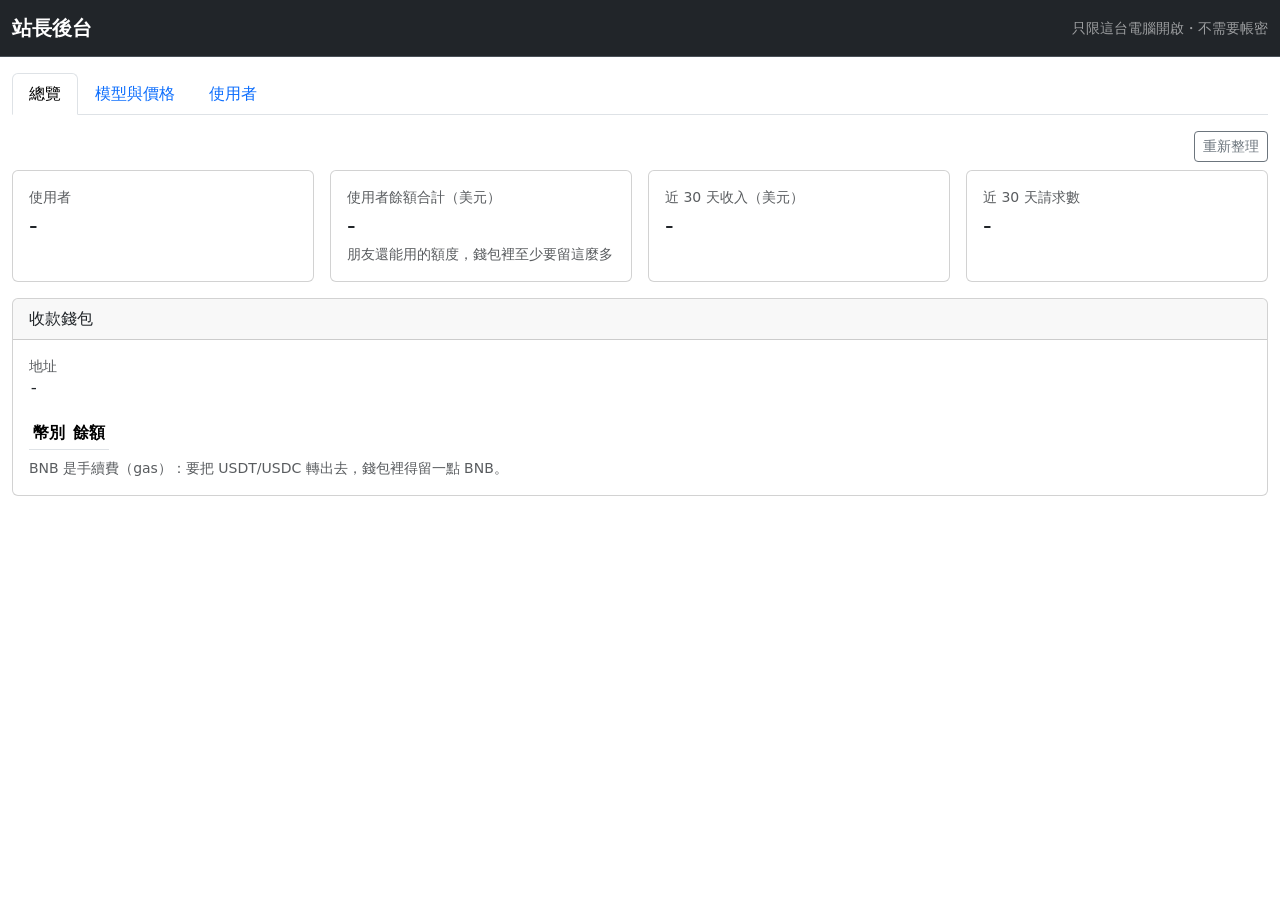
==== app/admin_static/admin.html @ ac7b5f96 "新增多種 API、站長後台、網頁介面與 HTTPS 部署，並強化計費防護 - 新增 /v1/responses、/v1/messages（Anthropic 格式）、embeddings、產生圖片、文" ====
<!doctype html>
<html lang="zh-Hant">
<head>
  <meta charset="utf-8">
  <meta name="viewport" content="width=device-width, initial-scale=1">
  <title>站長後台 — AI 模型轉發站</title>
  <link rel="stylesheet" href="https://cdn.jsdelivr.net/npm/bootstrap@5.3.3/dist/css/bootstrap.min.css"
        integrity="sha384-QWTKZyjpPEjISv5WaRU9OFeRpok6YctnYmDr5pNlyT2bRjXh0JMhjY6hW+ALEwIH" crossorigin="anonymous">
</head>
<body>

<nav class="navbar bg-dark border-bottom" data-bs-theme="dark">
  <div class="container-fluid">
    <span class="navbar-brand fw-semibold">站長後台</span>
    <span class="navbar-text small">只限這台電腦開啟・不需要帳密</span>
  </div>
</nav>

<main class="container-fluid py-3">
  <div id="alerts"></div>

  <ul class="nav nav-tabs mb-3" role="tablist">
    <li class="nav-item"><button class="nav-link active" data-bs-toggle="tab" data-bs-target="#tab-overview"
                                 type="button" role="tab">總覽</button></li>
    <li class="nav-item"><button class="nav-link" data-bs-toggle="tab" data-bs-target="#tab-models"
                                 type="button" role="tab">模型與價格</button></li>
    <li class="nav-item"><button class="nav-link" data-bs-toggle="tab" data-bs-target="#tab-users"
                                 type="button" role="tab">使用者</button></li>
  </ul>

  <div class="tab-content">
    <!-- ============================================================ 總覽 -->
    <section class="tab-pane fade show active" id="tab-overview" role="tabpanel">
      <div class="d-flex justify-content-end mb-2">
        <button class="btn btn-sm btn-outline-secondary" id="overview-refresh" type="button">重新整理</button>
      </div>
      <div class="row g-3 mb-3">
        <div class="col-6 col-lg-3"><div class="card h-100"><div class="card-body">
          <div class="small text-body-secondary">使用者</div><div class="fs-4" id="stat-users">-</div>
        </div></div></div>
        <div class="col-6 col-lg-3"><div class="card h-100"><div class="card-body">
          <div class="small text-body-secondary">使用者餘額合計（美元）</div><div class="fs-4" id="stat-owed">-</div>
          <div class="small text-body-secondary">朋友還能用的額度，錢包裡至少要留這麼多</div>
        </div></div></div>
        <div class="col-6 col-lg-3"><div class="card h-100"><div class="card-body">
          <div class="small text-body-secondary">近 30 天收入（美元）</div><div class="fs-4" id="stat-revenue">-</div>
        </div></div></div>
        <div class="col-6 col-lg-3"><div class="card h-100"><div class="card-body">
          <div class="small text-body-secondary">近 30 天請求數</div><div class="fs-4" id="stat-requests">-</div>
        </div></div></div>
      </div>
      <div class="card">
        <div class="card-header">收款錢包 <span class="badge text-bg-secondary" id="wallet-chain"></span></div>
        <div class="card-body">
          <div class="small text-body-secondary">地址</div>
          <div class="font-monospace text-break mb-3" id="wallet-address">-</div>
          <div id="wallet-error" class="alert alert-warning d-none"></div>
          <table class="table table-sm w-auto mb-0">
            <thead><tr><th>幣別</th><th class="text-end">餘額</th></tr></thead>
            <tbody id="wallet-list"></tbody>
          </table>
          <div class="small text-body-secondary mt-2">BNB 是手續費（gas）：要把 USDT/USDC 轉出去，錢包裡得留一點 BNB。</div>
        </div>
      </div>
    </section>

    <!-- ============================================================ 模型與價格 -->
    <section class="tab-pane fade" id="tab-models" role="tabpanel">
      <div class="d-flex flex-wrap gap-2 justify-content-between align-items-center mb-2">
        <div class="small text-body-secondary">價格單位：美元 / 100 萬 tokens（文字轉語音是 / 100 萬字元，產生圖片是 / 張）。儲存後直接寫回 config.ini（其他內容與註解不動），不用重啟。</div>
        <button class="btn btn-primary btn-sm" id="model-add" type="button">新增模型</button>
      </div>
      <div id="models-readonly" class="alert alert-warning d-none">伺服器不是從 config.ini 啟動的，只能看、不能改。</div>
      <div class="table-responsive">
        <table class="table table-sm align-middle">
          <thead>
            <tr>
              <th>開放</th><th>模型名稱</th><th>上游 / 上游模型</th>
              <th class="text-end">售價：輸入</th><th class="text-end">快取</th><th class="text-end">輸出</th>
              <th class="text-end">進價：輸入</th><th class="text-end">快取</th><th class="text-end">輸出</th>
              <th class="text-end">售價 ÷ 進價</th><th></th>
            </tr>
          </thead>
          <tbody id="model-list"></tbody>
        </table>
      </div>
    </section>

    <!-- ============================================================ 使用者 -->
    <section class="tab-pane fade" id="tab-users" role="tabpanel">
      <div class="table-responsive">
        <table class="table table-sm align-middle">
          <thead><tr><th>#</th><th>Email</th><th class="text-end">餘額（美元）</th><th>註冊時間</th><th></th></tr></thead>
          <tbody id="user-list"></tbody>
        </table>
      </div>
    </section>
  </div>
</main>

<!-- ============================================================ 模型編輯 -->
<div class="modal fade" id="model-modal" tabindex="-1" aria-hidden="true">
  <div class="modal-dialog modal-lg modal-dialog-scrollable">
    <form class="modal-content" id="model-form">
      <div class="modal-header">
        <h2 class="modal-title h5" id="model-modal-title">編輯模型</h2>
        <button type="button" class="btn-close" data-bs-dismiss="modal" aria-label="關閉"></button>
      </div>
      <div class="modal-body">
        <div class="row g-3">
          <div class="col-md-6">
            <label class="form-label" for="f-name">模型名稱（使用者在工具裡選的名稱）</label>
            <input class="form-control" id="f-name" name="name" required maxlength="100">
          </div>
          <div class="col-md-6 d-flex align-items-end">
            <div class="form-check form-switch mb-2">
              <input class="form-check-input" type="checkbox" role="switch" id="f-enabled" name="enabled">
              <label class="form-check-label" for="f-enabled">開放給使用者</label>
            </div>
          </div>
          <div class="col-md-6">
            <label class="form-label" for="f-kind">類型（決定使用者能打哪個 API、怎麼計費）</label>
            <select class="form-select" id="f-kind" name="kind">
              <option value="chat">對話</option>
              <option value="embedding">embeddings</option>
              <option value="image">產生圖片</option>
              <option value="speech">文字轉語音</option>
            </select>
          </div>
          <div class="col-md-6 d-flex align-items-end">
            <div class="form-text" id="f-kind-hint"></div>
          </div>
          <div class="col-md-6">
            <label class="form-label" for="f-upstream">上游</label>
            <div class="input-group">
              <select class="form-select" id="f-upstream" name="upstream"></select>
              <button class="btn btn-outline-secondary" type="button" id="f-fetch">載入上游模型清單</button>
            </div>
          </div>
          <div class="col-md-6">
            <label class="form-label" for="f-upstream-model">上游實際的模型名稱（留空 = 跟模型名稱一樣）</label>
            <input class="form-control" id="f-upstream-model" name="upstream_model" list="upstream-model-options" maxlength="200">
            <datalist id="upstream-model-options"></datalist>
            <div class="form-text" id="f-fetch-hint"></div>
          </div>

          <div class="col-12" data-kinds="chat embedding speech"><hr class="my-1"><h3 class="h6 mb-0">進價（上游收你的錢，只用來算利潤和倍數）</h3></div>
          <div class="col-4" data-kinds="chat embedding speech"><label class="form-label" for="f-cost-in">輸入</label>
            <input class="form-control" id="f-cost-in" name="cost_input_price" inputmode="decimal"></div>
          <div class="col-4" data-kinds="chat"><label class="form-label" for="f-cost-cached">快取命中的輸入</label>
            <input class="form-control" id="f-cost-cached" name="cost_cached_input_price" inputmode="decimal"></div>
          <div class="col-4" data-kinds="chat"><label class="form-label" for="f-cost-out">輸出</label>
            <input class="form-control" id="f-cost-out" name="cost_output_price" inputmode="decimal"></div>

          <div class="col-12" data-kinds="chat embedding speech">
            <div class="input-group">
              <span class="input-group-text">售價 = 進價 ×</span>
              <input class="form-control" id="f-multiplier" inputmode="decimal" value="1.2">
              <button class="btn btn-outline-primary" type="button" id="f-apply-multiplier">套用到下面的售價</button>
            </div>
            <div class="form-text">只會算有填進價的欄位，結果無條件進位到 6 位小數。</div>
          </div>

          <div class="col-12"><h3 class="h6 mb-0">售價（向使用者收的錢）</h3></div>
          <div class="col-4" data-kinds="chat embedding speech"><label class="form-label" for="f-in" id="f-in-label">輸入</label>
            <input class="form-control" id="f-in" name="input_price" inputmode="decimal"></div>
          <div class="col-4" data-kinds="chat"><label class="form-label" for="f-cached">快取命中的輸入（留空 = 不打折）</label>
            <input class="form-control" id="f-cached" name="cached_input_price" inputmode="decimal"></div>
          <div class="col-4" data-kinds="chat"><label class="form-label" for="f-out">輸出</label>
            <input class="form-control" id="f-out" name="output_price" inputmode="decimal"></div>
          <div class="col-md-6" data-kinds="image"><label class="form-label" for="f-image-price">每張圖片（美元）</label>
            <input class="form-control" id="f-image-price" name="image_price" inputmode="decimal">
            <div class="form-text">size、quality 會影響上游的價格，請用最貴的組合來定價。</div></div>

          <div class="col-12" data-kinds="chat"><hr class="my-1"><h3 class="h6 mb-0">限制</h3></div>
          <div class="col-md-4" data-kinds="chat"><label class="form-label" for="f-max-out">單次輸出上限（tokens）</label>
            <input class="form-control" id="f-max-out" name="max_output_tokens" inputmode="numeric"></div>
          <div class="col-md-4" data-kinds="chat"><label class="form-label" for="f-max-field">上游的輸出上限欄位</label>
            <select class="form-select" id="f-max-field" name="max_tokens_field">
              <option value="max_tokens">max_tokens（大部分上游）</option>
              <option value="max_completion_tokens">max_completion_tokens（OpenAI 新模型）</option>
            </select></div>
          <div class="col-md-4" data-kinds="chat"><label class="form-label" for="f-image">一張圖最多算幾 tokens（0 = 不收圖片）</label>
            <input class="form-control" id="f-image" name="image_tokens" inputmode="numeric"></div>
        </div>
      </div>
      <div class="modal-footer">
        <button type="button" class="btn btn-outline-danger me-auto" id="model-delete">刪除這個模型</button>
        <button type="button" class="btn btn-secondary" data-bs-dismiss="modal">取消</button>
        <button type="submit" class="btn btn-primary">儲存</button>
      </div>
    </form>
  </div>
</div>

<!-- ============================================================ 重設密碼連結 -->
<div class="modal fade" id="reset-modal" tabindex="-1" aria-hidden="true">
  <div class="modal-dialog">
    <div class="modal-content">
      <div class="modal-header">
        <h2 class="modal-title h5">重設密碼連結</h2>
        <button type="button" class="btn-close" data-bs-dismiss="modal" aria-label="關閉"></button>
      </div>
      <div class="modal-body">
        <p>把這個連結私訊給 <strong id="reset-email"></strong>。<span id="reset-minutes"></span> 分鐘內有效、只能用一次。</p>
        <div class="input-group">
          <input class="form-control font-monospace" id="reset-link" readonly>
          <button class="btn btn-outline-secondary" type="button" id="reset-copy">複製</button>
        </div>
        <div class="form-text" id="reset-hint"></div>
      </div>
    </div>
  </div>
</div>

<!-- ============================================================ 調整餘額 -->
<div class="modal fade" id="credit-modal" tabindex="-1" aria-hidden="true">
  <div class="modal-dialog">
    <form class="modal-content" id="credit-form">
      <div class="modal-header">
        <h2 class="modal-title h5">調整餘額：<span id="credit-email"></span></h2>
        <button type="button" class="btn-close" data-bs-dismiss="modal" aria-label="關閉"></button>
      </div>
      <div class="modal-body">
        <div class="mb-3">
          <label class="form-label" for="credit-usd">金額（美元，負數 = 扣回）</label>
          <input class="form-control" id="credit-usd" name="usd" inputmode="decimal" required maxlength="32">
        </div>
        <div class="mb-3">
          <label class="form-label" for="credit-note">備註（會寫進帳本）</label>
          <input class="form-control" id="credit-note" name="note" maxlength="64" value="admin">
        </div>
      </div>
      <div class="modal-footer">
        <button type="button" class="btn btn-secondary" data-bs-dismiss="modal">取消</button>
        <button type="submit" class="btn btn-primary">確定調整</button>
      </div>
    </form>
  </div>
</div>

<script src="https://cdn.jsdelivr.net/npm/bootstrap@5.3.3/dist/js/bootstrap.bundle.min.js"
        integrity="sha384-YvpcrYf0tY3lHB60NNkmXc5s9fDVZLESaAA55NDzOxhy9GkcIdslK1eN7N6jIeHz" crossorigin="anonymous"></script>
<script src="/admin/admin.js"></script>
</body>
</html>
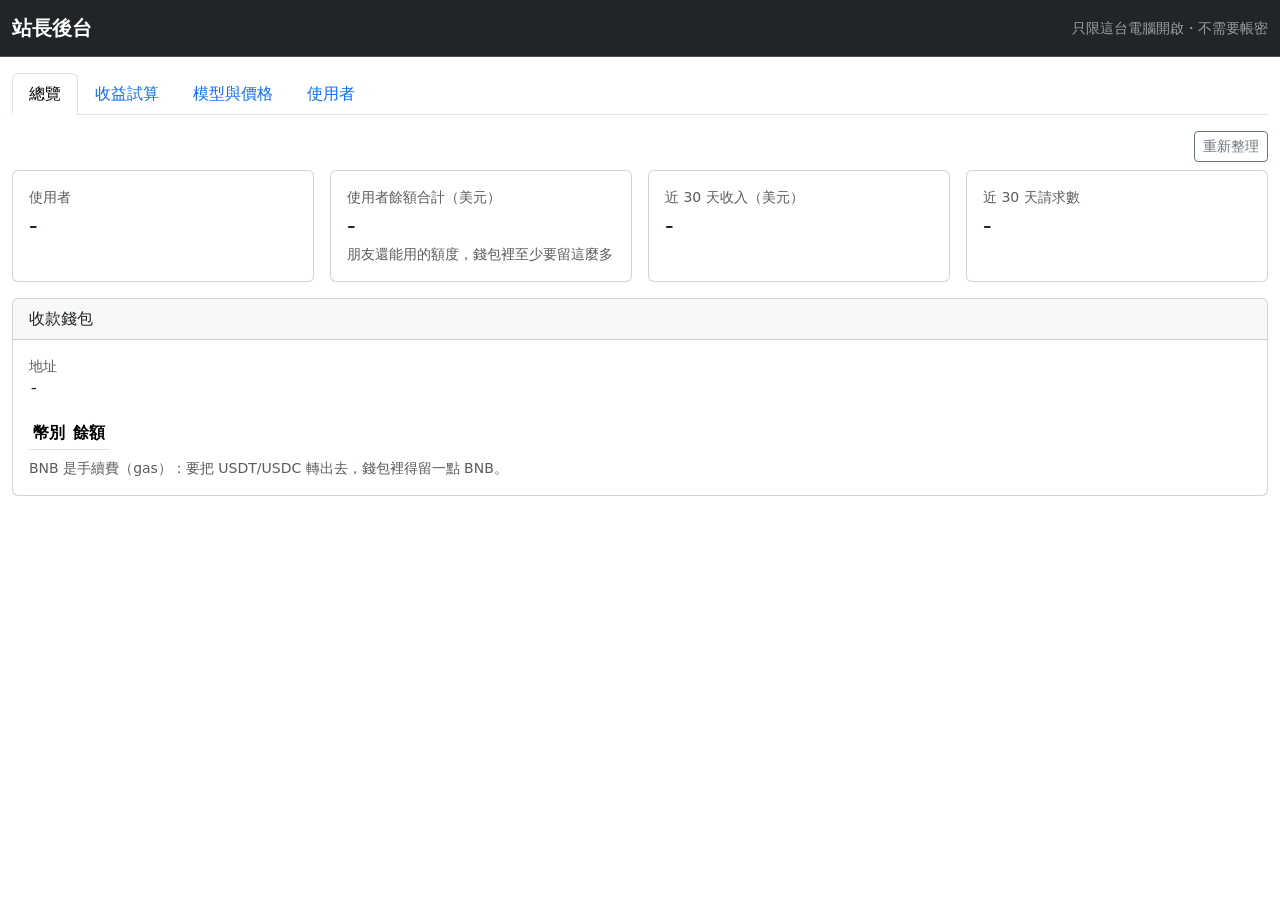
==== commit b37dd64a: "支援 opencode Go 等特殊上游、隱藏上游成本、後台新增收益試算 - 上游設定新增 headers（固定附加標頭）、anthropic_auth（Anthropic 入口改用 Bearer）、" ====
--- a/app/admin_static/admin.html
+++ b/app/admin_static/admin.html
@@ -22,6 +22,8 @@
   <ul class="nav nav-tabs mb-3" role="tablist">
     <li class="nav-item"><button class="nav-link active" data-bs-toggle="tab" data-bs-target="#tab-overview"
                                  type="button" role="tab">總覽</button></li>
+    <li class="nav-item"><button class="nav-link" data-bs-toggle="tab" data-bs-target="#tab-revenue"
+                                 type="button" role="tab">收益試算</button></li>
     <li class="nav-item"><button class="nav-link" data-bs-toggle="tab" data-bs-target="#tab-models"
                                  type="button" role="tab">模型與價格</button></li>
     <li class="nav-item"><button class="nav-link" data-bs-toggle="tab" data-bs-target="#tab-users"
@@ -61,6 +63,50 @@
           </table>
           <div class="small text-body-secondary mt-2">BNB 是手續費（gas）：要把 USDT/USDC 轉出去，錢包裡得留一點 BNB。</div>
         </div>
+      </div>
+    </section>
+
+    <!-- ============================================================ 收益試算 -->
+    <section class="tab-pane fade" id="tab-revenue" role="tabpanel">
+      <div class="d-flex flex-wrap gap-2 justify-content-between align-items-center mb-2">
+        <div class="btn-group btn-group-sm" role="group" aria-label="期間" id="revenue-periods"></div>
+        <button class="btn btn-sm btn-outline-secondary" id="revenue-refresh" type="button">重新整理</button>
+      </div>
+      <div class="row g-3 mb-3">
+        <div class="col-6 col-lg-3"><div class="card h-100"><div class="card-body">
+          <div class="small text-body-secondary">向使用者收（美元）</div><div class="fs-4" id="rev-revenue">-</div>
+          <div class="small text-body-secondary" id="rev-requests"></div>
+        </div></div></div>
+        <div class="col-6 col-lg-3"><div class="card h-100"><div class="card-body">
+          <div class="small text-body-secondary">上游花費（美元）</div><div class="fs-4" id="rev-cost">-</div>
+          <div class="small text-body-secondary" id="rev-allowance"></div>
+        </div></div></div>
+        <div class="col-6 col-lg-3"><div class="card h-100"><div class="card-body">
+          <div class="small text-body-secondary">毛利（美元）</div><div class="fs-4" id="rev-profit">-</div>
+          <div class="small text-body-secondary">只算知道上游花多少的請求</div>
+        </div></div></div>
+        <div class="col-6 col-lg-3"><div class="card h-100"><div class="card-body">
+          <div class="small text-body-secondary">上游花費不知道</div><div class="fs-4" id="rev-unknown">-</div>
+          <div class="small text-body-secondary" id="rev-unknown-revenue"></div>
+        </div></div></div>
+      </div>
+      <div class="table-responsive">
+        <table class="table table-sm align-middle">
+          <thead>
+            <tr>
+              <th>上游</th><th>模型</th><th class="text-end">請求數</th><th class="text-end">向使用者收</th>
+              <th class="text-end">上游花費</th><th class="text-end">毛利</th><th class="text-end">Go 方案額度</th>
+              <th class="text-end">估算／不知道</th>
+            </tr>
+          </thead>
+          <tbody id="revenue-list"></tbody>
+        </table>
+      </div>
+      <div class="small text-body-secondary">
+        上游花費：上游有回報實際花費（opencode、OpenRouter）就用回報值；沒有就用模型的「進價」× token 數估算（算進「估算」筆數）；
+        進價沒填、按張數計費的圖片，或上游沒回用量（中途斷線等）就算「不知道」。
+        opencode Go 額度內的請求實際花費是 0，用掉的方案額度另外列在「Go 方案額度」。
+        只統計升級到這個版本之後的紀錄。
       </div>
     </section>
 
